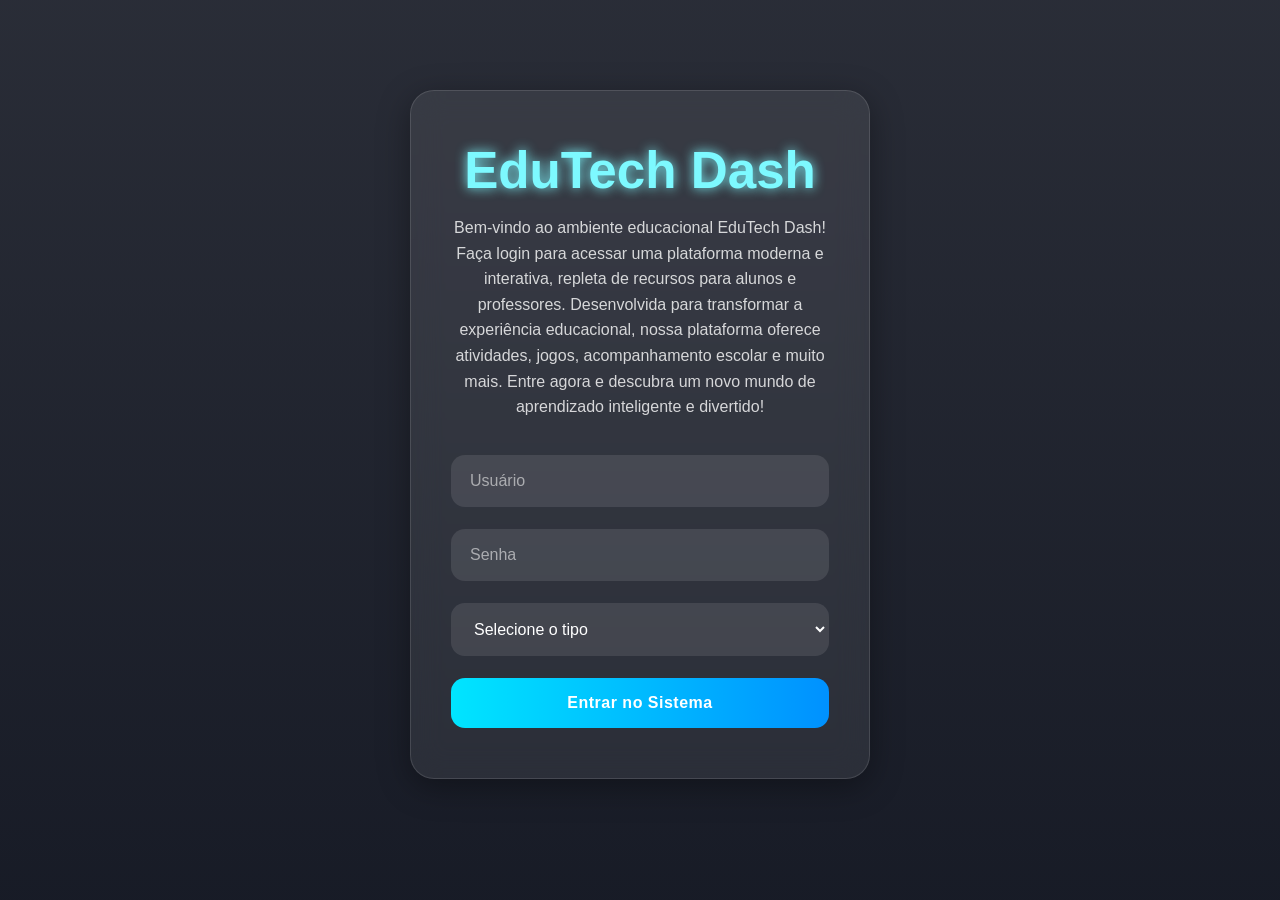
==== aluno.html @ ba851d3e "projetoFinal" ====
<!DOCTYPE html>
<html lang="pt-BR">
<head>
    <meta charset="UTF-8">
    <meta name="viewport" content="width=device-width, initial-scale=1.0">
    <title>Área do Aluno</title>
    <link rel="stylesheet" href="style.css">
</head>
<body>

<div class="container page-layout" id="dashboard">

<header class="glass">
    <div class="logo">
        <h1>Área do Aluno</h1>
        <p>Seu ambiente de estudos</p>
    </div>
     <nav>

                <ul>

                    <li>
                        <a href="index.html">
                            Página Principal
                        </a>
                    </li>

                   
                </ul>

            </nav>

            <button onclick="logout()">Sair</button>
</header>



<section class="cards">

<div class="card glass">

    <h3>
        Cadastro do Aluno
    </h3>

    <p>
        Atualize seus dados escolares.
    </p>

    <form id="cadastroAluno">

        <input
            type="text"
            id="nomeAluno"
            placeholder="Nome completo"
            required
        >

        <input
            type="email"
            id="emailAluno"
            placeholder="Email"
            required
        >

        <input
            type="tel"
            id="telefoneAluno"
            placeholder="Telefone"
            required
        >

        <button type="submit">

            Salvar Cadastro

        </button>

    </form>

    <p id="mensagemCadastro"></p>

</div>


<div class="card glass">

      <h3>Boletim Escolar</h3>

    <p>Informe seu nome para consultar seu desempenho.</p>

    <form id="formBoletimAluno">
  <input
    type="text"
    id="nomeConsultaAluno"
    placeholder="Digite seu nome"
    required
  >
  <button type="submit">Consultar Boletim</button>
</form>

<p id="mensagemBoletim"></p>

<div id="boletimAluno">
  <p>Carregando boletim...</p>
</div>

</div>

<div class="card glass">
    
  <h3>Simulador de Recuperação Semestral</h3>

  <p>
    Informe suas notas para verificar se já está aprovado ou quanto precisa na recuperação.
  </p>

  <input
    type="number"
    id="nota1Rec"
    placeholder="Nota 1"
    step="0.01"
  >

  <input
    type="number"
    id="nota2Rec"
    placeholder="Nota 2"
    step="0.01"
  >

  <button id="btnRecuperacao">
    Calcular Resultado
  </button>

  <p id="resultadoRec"></p>

</div>
   
</div>

<div class="card glass">
    <h3>Agenda</h3>
    <p>Calendário de provas e eventos.</p>
    <button>Acessar</button>
</div>

</section>

<footer class="glass" id="rodape">
    <p>© 2026 EduTech Dash - Transformando a Educação</p>
</footer>

</div>

</body>
<script src="cadastro.js"></script>
<script src="boletim.js"></script>
<script src="recSemestral.js"></script>
<script src="logout.js"></script>
<script src="auth.js"></script>
</html>
---- style.css ----
/* =========================================
   RESET
========================================= */

*{
    margin:0;
    padding:0;
    box-sizing:border-box;
}

/* =========================================
   BODY
========================================= */

body{

   

    font-family: Arial, Helvetica, sans-serif;

    min-height:100vh;

    background:
    linear-gradient(
        rgba(4,8,20,0.85),
        rgba(4,8,20,0.92)
    ),
    url("https://images.unsplash.com/photo-1516321318423-f06f85e504b3?q=80&w=1920");

    background-size:cover;
    background-position:center;
    background-attachment:fixed;

    color:white;

    padding:40px;
}

/* =========================================
   EFEITO GLASSMORPHISM
========================================= */

.glass{

    background:rgba(255,255,255,0.08);

    border:1px solid rgba(255,255,255,0.12);

    backdrop-filter:blur(16px);

    -webkit-backdrop-filter:blur(16px);

    border-radius:24px;

    box-shadow:
    0 8px 32px rgba(0,0,0,0.35);

}

/* =========================================
   LOGIN
========================================= */

.login-screen{

    width:100%;
    max-width:460px;

    margin:auto;

    padding:50px 40px;

    margin-top:50px;

    text-align:center;

    animation:fadeIn 1s ease;

}

.login-screen h1{

    font-size:3.2rem;

    margin-bottom:15px;

    color:#7df9ff;

    text-shadow:
    0 0 12px #7df9ff;

}

.login-screen p{

    opacity:0.8;

    margin-bottom:35px;

    line-height:1.6;

}

/* =========================================
   FORMULÁRIO
========================================= */

form{

    display:flex;

    flex-direction:column;

    gap:22px;

}

input{

    padding:16px 18px;

    border:none;

    border-radius:14px;

    background:rgba(255,255,255,0.10);

    color:white;

    font-size:1rem;

    outline:none;

    transition:0.3s;

    border:1px solid transparent;

}

input::placeholder{

    color:rgba(255,255,255,0.55);

}

input:focus{

    border:1px solid #7df9ff;

    box-shadow:
    0 0 18px rgba(125,249,255,0.45);

}

/* =========================================
   BOTÕES
========================================= */

button{

    padding:16px;

    border:none;

    border-radius:14px;

    background:
    linear-gradient(
        90deg,
        #00e5ff,
        #0091ff
    );

    color:white;

    font-size:1rem;

    font-weight:bold;

    cursor:pointer;

    transition:0.35s;

    letter-spacing:0.5px;

}

button:hover{

    transform:translateY(-4px);

    box-shadow:
    0 0 25px rgba(0,229,255,0.55);

}

/* =========================================
   DASHBOARD
========================================= */

.dashboard{

    display:none;

    width:100%;

    max-width:1500px;

    margin:auto;

    animation:fadeIn 1s ease;

}

/* =========================================
   HEADER
========================================= */

header{

    display:flex;

    justify-content:space-between;

    align-items:center;

    padding:25px 35px;

    margin-bottom:35px;

}

/* =========================================
   LOGO
========================================= */

.logo h1{

    color:#7df9ff;

    font-size:2.3rem;

    margin-bottom:6px;

    text-shadow:
    0 0 10px #7df9ff;

}

.logo p{

    opacity:0.75;

}

/* =========================================
   MENU
========================================= */

nav ul{

    display:flex;

    gap:18px;

    list-style:none;

    flex-wrap:wrap;

}

nav a{

    text-decoration:none;

    color:white;

    padding:12px 18px;

    border-radius:12px;

    transition:0.3s;

    display:block;

}

nav a:hover{

    background:rgba(255,255,255,0.08);

    color:#7df9ff;

    box-shadow:
    0 0 15px rgba(125,249,255,0.2);

}

/* =========================================
   HERO
========================================= */

.hero{

    padding:70px 50px;

    margin-bottom:35px;

}

.hero h2{

    font-size:3rem;

    color:#7df9ff;

    margin-bottom:25px;

    max-width:700px;

    line-height:1.2;

}

.hero p{

    max-width:760px;

    line-height:1.9;

    opacity:0.85;

    margin-bottom:30px;

    font-size:1.05rem;

}

/* =========================================
   CARDS
========================================= */

.cards{

    display:grid;

    grid-template-columns:
    repeat(auto-fit,minmax(300px,1fr));

    gap:28px;

}

/* =========================================
   CARD
========================================= */

.card{

    padding:35px 30px;

    transition:0.35s;

    position:relative;

    overflow:hidden;

}

.card::before{

    content:"";

    position:absolute;

    top:-50%;

    left:-50%;

    width:200%;

    height:200%;

    background:
    linear-gradient(
        transparent,
        rgba(125,249,255,0.05),
        transparent
    );

    transform:rotate(25deg);

    pointer-events: none;

}

.card:hover{

    transform:
    translateY(-8px)
    scale(1.01);

    border:1px solid rgba(125,249,255,0.35);

    box-shadow:
    0 0 30px rgba(0,229,255,0.18);

}

.card h3{

    color:#7df9ff;

    margin-bottom:18px;

    font-size:1.4rem;

    position:relative;

    z-index:2;

}

.card p{

    opacity:0.82;

    line-height:1.8;

    margin-bottom:25px;

    position:relative;

    z-index:2;

}

.card button{

    position:relative;

    z-index:2;

}

/* =========================================
   FOOTER
========================================= */

footer{

    margin-top:40px;

    padding:28px;

    text-align:center;

}

footer p{

    opacity:0.75;

    margin-bottom:8px;

}

/* =========================================
   ANIMAÇÕES
========================================= */

@keyframes fadeIn{

    from{

        opacity:0;

        transform:translateY(20px);

    }

    to{

        opacity:1;

        transform:translateY(0);

    }

}

/* =========================================
   RESPONSIVIDADE
========================================= */

@media(max-width:980px){

    header{

        flex-direction:column;

        gap:25px;

        text-align:center;

    }

    nav ul{

        justify-content:center;

    }

    .hero{

        padding:45px 30px;

    }

    .hero h2{

        font-size:2.2rem;

    }

}

@media(max-width:650px){

    body{

        padding:20px;

    }

    .login-screen{

        padding:40px 25px;

    }

    .login-screen h1{

        font-size:2.3rem;

    }

    .hero{

        padding:30px 25px;

    }

    .hero h2{

        font-size:1.8rem;

    }

    .cards{

        grid-template-columns:1fr;

    }

    nav ul{

        flex-direction:column;

        align-items:center;

    }

}

/* =========================================
   QUIZ E DESAFIO LÓGICO
========================================= */

.quiz-opcoes{

    display:flex;

    flex-direction:column;

    gap:15px;

    margin-top:20px;

}

.opcao-logica{

    width:100% }

    /* =========================================
   BOLETIM
========================================= */

.linha-boletim{

    background:rgba(255,255,255,0.05);

    border-radius:14px;

    padding:15px;

    margin-top:15px;

    border:1px solid rgba(255,255,255,0.08);

}

.linha-boletim h4{

    color:#7df9ff;

    margin-bottom:8px;

}

.linha-boletim p{

    margin-bottom:5px;

}

#tipoUsuario {

    padding:16px 18px;

    border:none;

    border-radius:14px;

    background:rgba(255,255,255,0.10);

    color:white;

    font-size:1rem;

    outline:none;

    transition:0.3s;

    border:1px solid transparent;

}

/* TEXTO DAS OPÇÕES (IMPORTANTE) */
#tipoUsuario option {
    color:black; /* evita ficar invisível */
}

/* FOCO (igual input) */
#tipoUsuario:focus {

    border:1px solid #7df9ff;

    box-shadow:
    0 0 18px rgba(125,249,255,0.45);

}
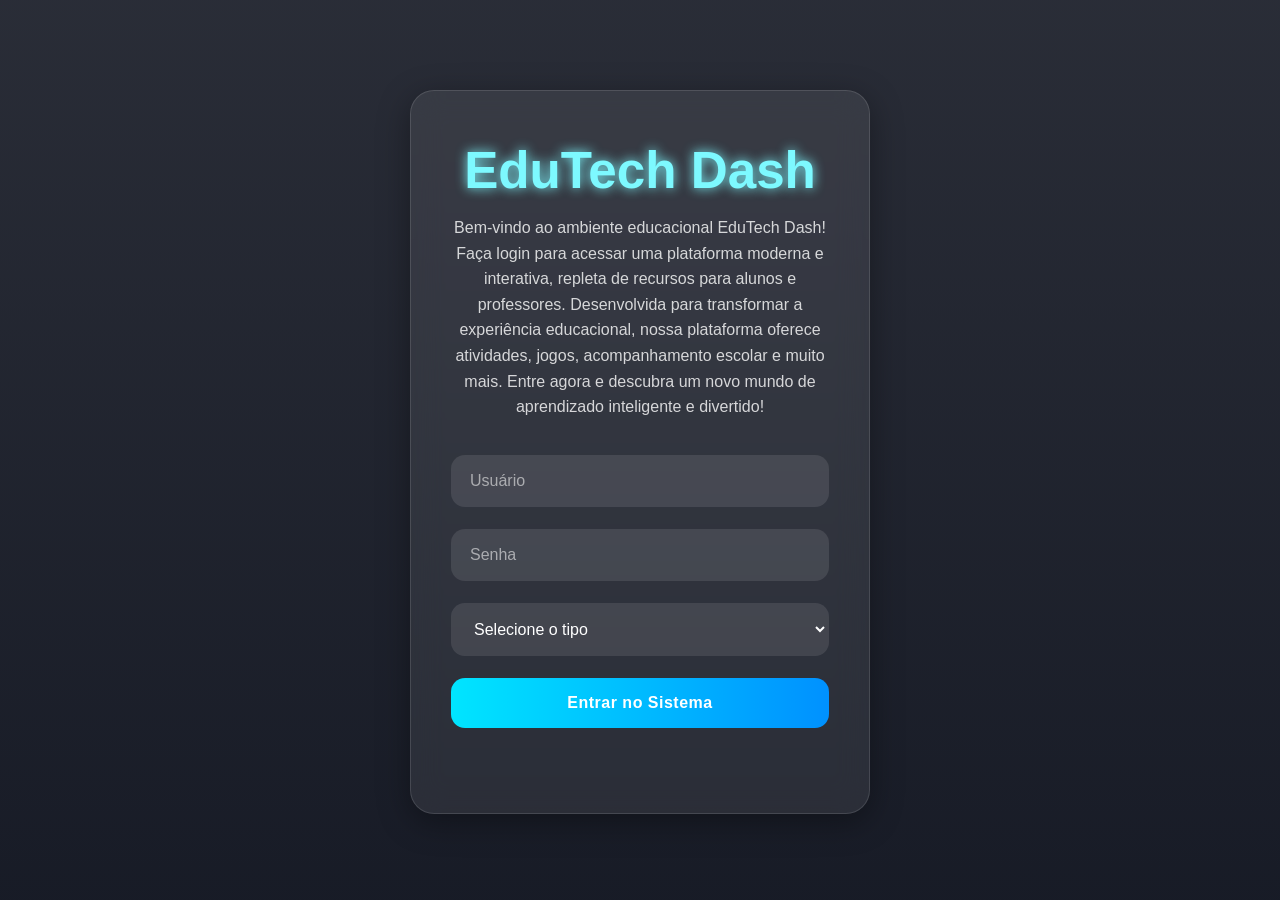
==== commit 0c59b02b: "Atualização geral dos jogos e correções" ====
--- a/aluno.html
+++ b/aluno.html
@@ -6,157 +6,159 @@
     <title>Área do Aluno</title>
     <link rel="stylesheet" href="style.css">
 </head>
-<body>
+
+<body style="visibility: hidden;">
 
 <div class="container page-layout" id="dashboard">
 
-<header class="glass">
-    <div class="logo">
-        <h1>Área do Aluno</h1>
-        <p>Seu ambiente de estudos</p>
-    </div>
-     <nav>
+    <!-- HEADER -->
+    <header class="glass">
+        <div class="logo">
+            <h1>Área do Aluno</h1>
+            <p>Seu ambiente de estudos</p>
+        </div>
 
-                <ul>
+        <nav>
+            <ul>
+                <li>
+                    <a href="index.html">Página Principal</a>
+                </li>
+            </ul>
+        </nav>
 
-                    <li>
-                        <a href="index.html">
-                            Página Principal
-                        </a>
-                    </li>
+        <button onclick="logout()">Sair</button>
+    </header>
 
-                   
-                </ul>
+    <!-- CONTEÚDO -->
+    <section class="cards">
 
-            </nav>
+        <!-- ✅ CARD 1: CADASTRO DO ALUNO -->
+        <div class="card glass">
 
-            <button onclick="logout()">Sair</button>
-</header>
+            <h3>Cadastro do Aluno</h3>
 
+            <p>Atualize o telefone e o e-mail do responsável.</p>
 
+            <form id="cadastroAluno">
 
-<section class="cards">
+                <input
+                    type="text"
+                    id="nomeAluno"
+                    placeholder="Nome completo"
+                    required
+                >
 
-<div class="card glass">
+                <input
+                    type="email"
+                    id="emailAluno"
+                    placeholder="E-mail do responsável"
+                    required
+                >
 
-    <h3>
-        Cadastro do Aluno
-    </h3>
+                <input
+                    type="tel"
+                    id="telefoneAluno"
+                    placeholder="Telefone do responsável"
+                    required
+                >
 
-    <p>
-        Atualize seus dados escolares.
-    </p>
+                <button type="submit">
+                    Salvar Cadastro
+                </button>
 
-    <form id="cadastroAluno">
+            </form>
 
-        <input
-            type="text"
-            id="nomeAluno"
-            placeholder="Nome completo"
-            required
-        >
+            <p id="mensagemCadastro"></p>
 
-        <input
-            type="email"
-            id="emailAluno"
-            placeholder="Email"
-            required
-        >
+        </div>
 
-        <input
-            type="tel"
-            id="telefoneAluno"
-            placeholder="Telefone"
-            required
-        >
+        <!-- ✅ CARD 2: BOLETIM -->
+        <div class="card glass">
 
-        <button type="submit">
+            <h3>Boletim Escolar</h3>
 
-            Salvar Cadastro
+            <p>Informe seu nome para consultar seu desempenho.</p>
 
-        </button>
+            <form id="formBoletimAluno">
 
-    </form>
+                <input
+                    type="text"
+                    id="nomeConsultaAluno"
+                    placeholder="Digite seu nome"
+                    required
+                >
 
-    <p id="mensagemCadastro"></p>
+                <button type="submit">
+                    Consultar Boletim
+                </button>
+
+            </form>
+
+            <p id="mensagemBoletim"></p>
+
+            <div id="boletimAluno">
+                <p>Digite seu nome e clique em consultar</p>
+            </div>
+
+        </div>
+
+        <!-- ✅ CARD 3: SIMULADOR -->
+        <div class="card glass">
+
+            <h3>Simulador de Recuperação Semestral</h3>
+
+            <p>
+                Informe suas notas para verificar se já está aprovado ou quanto precisa na recuperação.
+            </p>
+
+            <input
+                type="number"
+                id="nota1Rec"
+                placeholder="Nota 1"
+                step="0.01"
+            >
+
+            <input
+                type="number"
+                id="nota2Rec"
+                placeholder="Nota 2"
+                step="0.01"
+            >
+
+            <button id="btnRecuperacao">
+                Calcular Resultado
+            </button>
+
+            <p id="resultadoRec"></p>
+
+        </div>
+
+        <!-- ✅ CARD 4: AGENDA -->
+        <div class="card glass">
+
+            <h3>Agenda</h3>
+
+            <p>Calendário de provas e eventos.</p>
+
+            <button>Acessar</button>
+
+        </div>
+
+    </section>
+
+    <!-- FOOTER -->
+    <footer class="glass" id="rodape">
+        <p>© 2026 EduTech Dash - Transformando a Educação</p>
+    </footer>
 
 </div>
 
-
-<div class="card glass">
-
-      <h3>Boletim Escolar</h3>
-
-    <p>Informe seu nome para consultar seu desempenho.</p>
-
-    <form id="formBoletimAluno">
-  <input
-    type="text"
-    id="nomeConsultaAluno"
-    placeholder="Digite seu nome"
-    required
-  >
-  <button type="submit">Consultar Boletim</button>
-</form>
-
-<p id="mensagemBoletim"></p>
-
-<div id="boletimAluno">
-  <p>Carregando boletim...</p>
-</div>
-
-</div>
-
-<div class="card glass">
-    
-  <h3>Simulador de Recuperação Semestral</h3>
-
-  <p>
-    Informe suas notas para verificar se já está aprovado ou quanto precisa na recuperação.
-  </p>
-
-  <input
-    type="number"
-    id="nota1Rec"
-    placeholder="Nota 1"
-    step="0.01"
-  >
-
-  <input
-    type="number"
-    id="nota2Rec"
-    placeholder="Nota 2"
-    step="0.01"
-  >
-
-  <button id="btnRecuperacao">
-    Calcular Resultado
-  </button>
-
-  <p id="resultadoRec"></p>
-
-</div>
-   
-</div>
-
-<div class="card glass">
-    <h3>Agenda</h3>
-    <p>Calendário de provas e eventos.</p>
-    <button>Acessar</button>
-</div>
-
-</section>
-
-<footer class="glass" id="rodape">
-    <p>© 2026 EduTech Dash - Transformando a Educação</p>
-</footer>
-
-</div>
-
-</body>
+<!-- ✅ SCRIPTS (ORDEM CORRETA) -->
+<script src="auth.js"></script>
 <script src="cadastro.js"></script>
 <script src="boletim.js"></script>
 <script src="recSemestral.js"></script>
 <script src="logout.js"></script>
-<script src="auth.js"></script>
+
+</body>
 </html>
